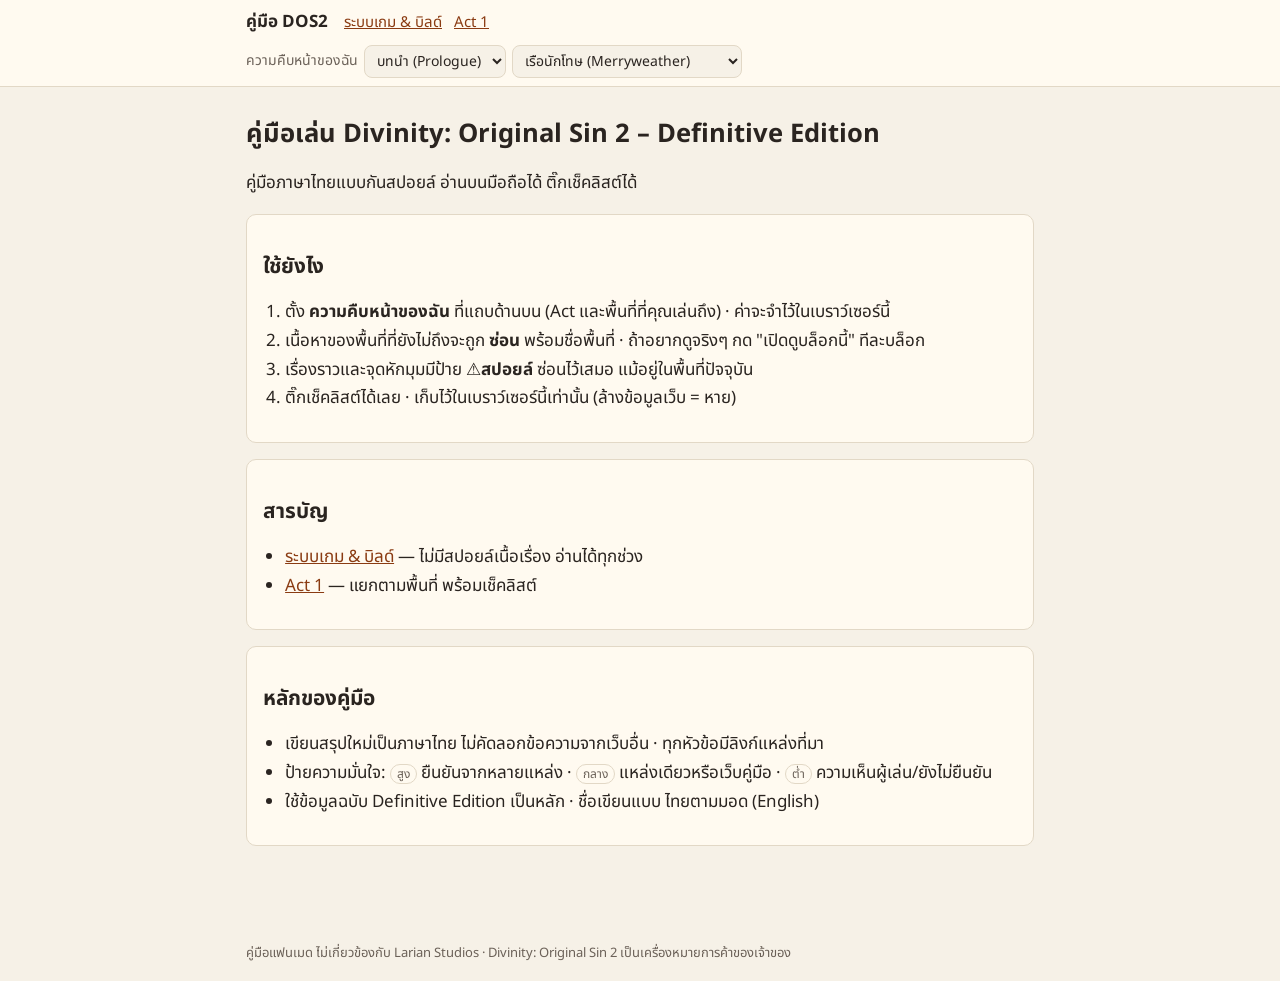
==== index.html @ 00f9f037 "เว็บคู่มือ: โครงหน้า, ระบบซ่อนสปอยล์, เช็คลิสต์, ระบบเกม, ชายหาด Fort Joy Co-Authored-By: Claude Opu" ====
<!doctype html>
<html lang="th">
<head>
<meta charset="utf-8">
<meta name="viewport" content="width=device-width, initial-scale=1">
<title>คู่มือ DOS2</title>
<link rel="preconnect" href="https://fonts.googleapis.com">
<link href="https://fonts.googleapis.com/css2?family=Noto+Sans+Thai:wght@400;700&display=swap" rel="stylesheet">
<link rel="stylesheet" href="assets/style.css">
<script src="assets/areas.js"></script>
<script src="assets/gate.js"></script>
</head>
<body>
<header class="top"><div class="bar">
  <a class="brand" href="index.html">คู่มือ DOS2</a>
  <nav class="links"><a href="mechanics.html">ระบบเกม &amp; บิลด์</a><a href="act1.html">Act 1</a></nav>
  <div id="progress"></div>
</div></header>
<main>
<h1>คู่มือเล่น Divinity: Original Sin 2 – Definitive Edition</h1>
<p>คู่มือภาษาไทยแบบกันสปอยล์ อ่านบนมือถือได้ ติ๊กเช็คลิสต์ได้</p>
<noscript><p>หน้านี้ต้องเปิด JavaScript เพื่อแสดงเนื้อหาที่ซ่อนสปอยล์ไว้</p></noscript>

<div class="card">
<h2>ใช้ยังไง</h2>
<ol>
  <li>ตั้ง <b>ความคืบหน้าของฉัน</b> ที่แถบด้านบน (Act และพื้นที่ที่คุณเล่นถึง) · ค่าจะจำไว้ในเบราว์เซอร์นี้</li>
  <li>เนื้อหาของพื้นที่ที่ยังไม่ถึงจะถูก <b>ซ่อน</b> พร้อมชื่อพื้นที่ · ถ้าอยากดูจริงๆ กด "เปิดดูบล็อกนี้" ทีละบล็อก</li>
  <li>เรื่องราวและจุดหักมุมมีป้าย <b>⚠️สปอยล์</b> ซ่อนไว้เสมอ แม้อยู่ในพื้นที่ปัจจุบัน</li>
  <li>ติ๊กเช็คลิสต์ได้เลย · เก็บไว้ในเบราว์เซอร์นี้เท่านั้น (ล้างข้อมูลเว็บ = หาย)</li>
</ol>
</div>

<div class="card">
<h2>สารบัญ</h2>
<ul>
  <li><a href="mechanics.html">ระบบเกม &amp; บิลด์</a> — ไม่มีสปอยล์เนื้อเรื่อง อ่านได้ทุกช่วง</li>
  <li><a href="act1.html">Act 1</a> — แยกตามพื้นที่ พร้อมเช็คลิสต์</li>
</ul>
</div>

<div class="card">
<h2>หลักของคู่มือ</h2>
<ul>
  <li>เขียนสรุปใหม่เป็นภาษาไทย ไม่คัดลอกข้อความจากเว็บอื่น · ทุกหัวข้อมีลิงก์แหล่งที่มา</li>
  <li>ป้ายความมั่นใจ: <span class="conf">สูง</span> ยืนยันจากหลายแหล่ง · <span class="conf">กลาง</span> แหล่งเดียวหรือเว็บคู่มือ · <span class="conf">ต่ำ</span> ความเห็นผู้เล่น/ยังไม่ยืนยัน</li>
  <li>ใช้ข้อมูลฉบับ Definitive Edition เป็นหลัก · ชื่อเขียนแบบ ไทยตามมอด (English)</li>
</ul>
</div>
</main>
<footer>คู่มือแฟนเมด ไม่เกี่ยวข้องกับ Larian Studios · Divinity: Original Sin 2 เป็นเครื่องหมายการค้าของเจ้าของ</footer>
</body>
</html>
---- assets/style.css ----
:root {
  --bg: #f6f1e7; --panel: #fffaf0; --ink: #2a2420; --muted: #6b6158;
  --line: #e2d8c6; --accent: #8a3b12; --accent-ink: #fff; --lock: #efe6d6;
  --warn: #9a6a00; --radius: 10px;
  font-family: "Noto Sans Thai", "Sarabun", system-ui, sans-serif;
}
@media (prefers-color-scheme: dark) {
  :root { --bg: #17181c; --panel: #1f2126; --ink: #ebe6de; --muted: #a39b90;
          --line: #33363d; --accent: #e8914f; --accent-ink: #1a1a1a; --lock: #26282e; --warn: #e3b341; }
}
* { box-sizing: border-box; }
html { -webkit-text-size-adjust: 100%; }
body { margin: 0; background: var(--bg); color: var(--ink); line-height: 1.7; font-size: 17px; }
a { color: var(--accent); }
header.top { position: sticky; top: 0; z-index: 5; background: var(--panel); border-bottom: 1px solid var(--line); }
.bar { max-width: 820px; margin: 0 auto; padding: 8px 16px; display: flex; flex-wrap: wrap; gap: 8px 16px; align-items: center; }
.brand { font-weight: 700; text-decoration: none; color: var(--ink); }
nav.links { display: flex; gap: 12px; flex-wrap: wrap; font-size: 15px; }
#progress { display: flex; flex-wrap: wrap; gap: 6px; align-items: center; font-size: 14px; width: 100%; }
#progress .plabel { color: var(--muted); }
select, button { font: inherit; font-size: 14px; color: var(--ink); background: var(--bg); border: 1px solid var(--line);
  border-radius: 8px; padding: 4px 8px; max-width: 100%; }
button { cursor: pointer; }
main { max-width: 820px; margin: 0 auto; padding: 16px 16px 64px; }
h1 { font-size: 1.6rem; line-height: 1.3; margin: .6em 0 .3em; }
h2 { font-size: 1.3rem; margin: 1.6em 0 .4em; line-height: 1.35; }
h3 { font-size: 1.08rem; margin: 1.2em 0 .3em; }
.card, section.gated, article.mech { background: var(--panel); border: 1px solid var(--line); border-radius: var(--radius);
  padding: 4px 16px 12px; margin: 16px 0; }
section.gated > .gtitle, article.mech > h2:first-child { margin-top: .6em; }
code { font-size: .85em; background: var(--lock); padding: 1px 5px; border-radius: 5px; }
.meta, .sources { color: var(--muted); font-size: 14px; }
.sources ul { padding-left: 1.2em; margin: .3em 0; }
.sources li { overflow-wrap: anywhere; }
ul, ol { padding-left: 1.3em; }
blockquote { margin: .6em 0; padding: .2em 12px; border-left: 3px solid var(--accent); color: var(--muted); }
table { border-collapse: collapse; width: 100%; display: block; overflow-x: auto; font-size: 15px; }
th, td { border: 1px solid var(--line); padding: 4px 8px; text-align: left; vertical-align: top; }

/* gate: ซ่อนเนื้อหาไว้ก่อนเสมอ แล้ว JS เปิดเฉพาะที่อยู่ในความคืบหน้า */
[data-act] > .gbody { display: none; }
html.js [data-act]:not(.locked) > .gbody, [data-act].peek > .gbody { display: block; }
[data-act] > .glock { display: none; }
[data-act].locked > .glock { display: flex; }
.glock { flex-wrap: wrap; gap: 8px; align-items: center; justify-content: space-between; background: var(--lock);
  border-radius: 8px; padding: 8px 12px; margin: 10px 0; font-size: 15px; color: var(--muted); }
[data-act].peek > .glock { opacity: .7; }
noscript p { background: var(--lock); padding: 8px 12px; border-radius: 8px; }

/* สปอยล์: ซ่อนเสมอ */
.spoiler { border: 1px dashed var(--warn); border-radius: 8px; padding: 6px 12px; margin: 10px 0; }
.spoiler > :not(.sbtn) { display: none; }
.spoiler.open > :not(.sbtn) { display: block; }
.sbtn { color: var(--warn); border-color: var(--warn); }

/* เช็คลิสต์ */
ul.checklist { list-style: none; padding-left: 0; }
ul.checklist li { margin: 6px 0; }
ul.checklist label { display: flex; gap: 10px; align-items: flex-start; cursor: pointer; }
ul.checklist input { width: 20px; height: 20px; margin-top: 4px; flex: none; accent-color: var(--accent); }
ul.checklist input:checked + * , ul.checklist label:has(input:checked) { color: var(--muted); }
.ccount { font-size: 14px; color: var(--muted); margin: .4em 0 0; }
.conf { font-size: 12px; border: 1px solid var(--line); border-radius: 999px; padding: 0 6px; color: var(--muted); white-space: nowrap; }
footer { max-width: 820px; margin: 0 auto; padding: 16px; color: var(--muted); font-size: 13px; }
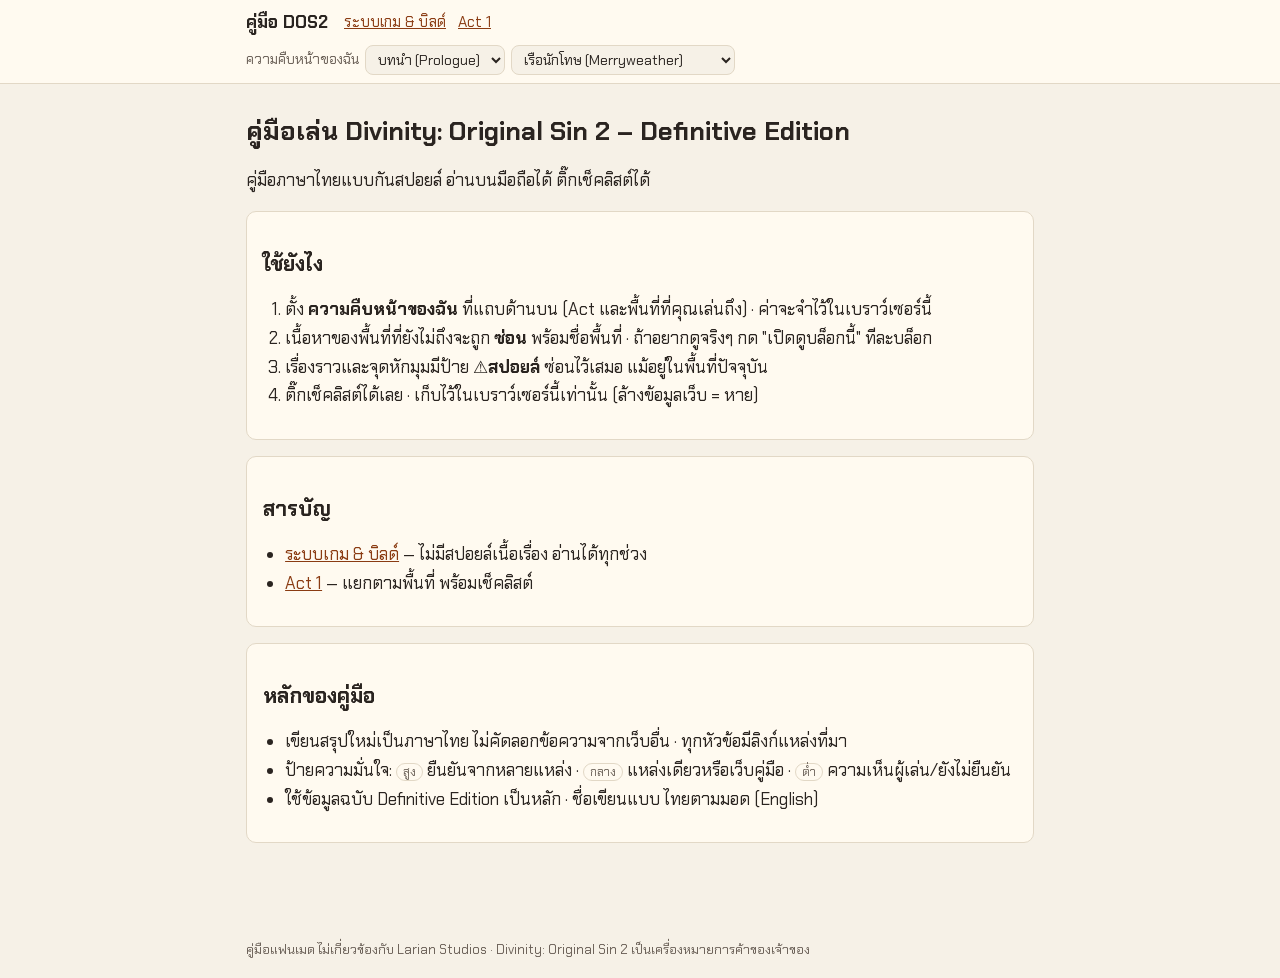
==== commit 385e02aa: "เปลี่ยนฟอนต์เป็น Chakra Petch Co-Authored-By: Claude Opus 5.5 <noreply@anthropic.com> Claude-Session" ====
--- a/index.html
+++ b/index.html
@@ -5,7 +5,7 @@
 <meta name="viewport" content="width=device-width, initial-scale=1">
 <title>คู่มือ DOS2</title>
 <link rel="preconnect" href="https://fonts.googleapis.com">
-<link href="https://fonts.googleapis.com/css2?family=Noto+Sans+Thai:wght@400;700&display=swap" rel="stylesheet">
+<link href="https://fonts.googleapis.com/css2?family=Chakra+Petch:wght@400;600;700&display=swap" rel="stylesheet">
 <link rel="stylesheet" href="assets/style.css">
 <script src="assets/areas.js"></script>
 <script src="assets/gate.js"></script>
--- a/assets/style.css
+++ b/assets/style.css
@@ -2,7 +2,7 @@
   --bg: #f6f1e7; --panel: #fffaf0; --ink: #2a2420; --muted: #6b6158;
   --line: #e2d8c6; --accent: #8a3b12; --accent-ink: #fff; --lock: #efe6d6;
   --warn: #9a6a00; --radius: 10px;
-  font-family: "Noto Sans Thai", "Sarabun", system-ui, sans-serif;
+  font-family: "Chakra Petch", "Noto Sans Thai", system-ui, sans-serif;
 }
 @media (prefers-color-scheme: dark) {
   :root { --bg: #17181c; --panel: #1f2126; --ink: #ebe6de; --muted: #a39b90;
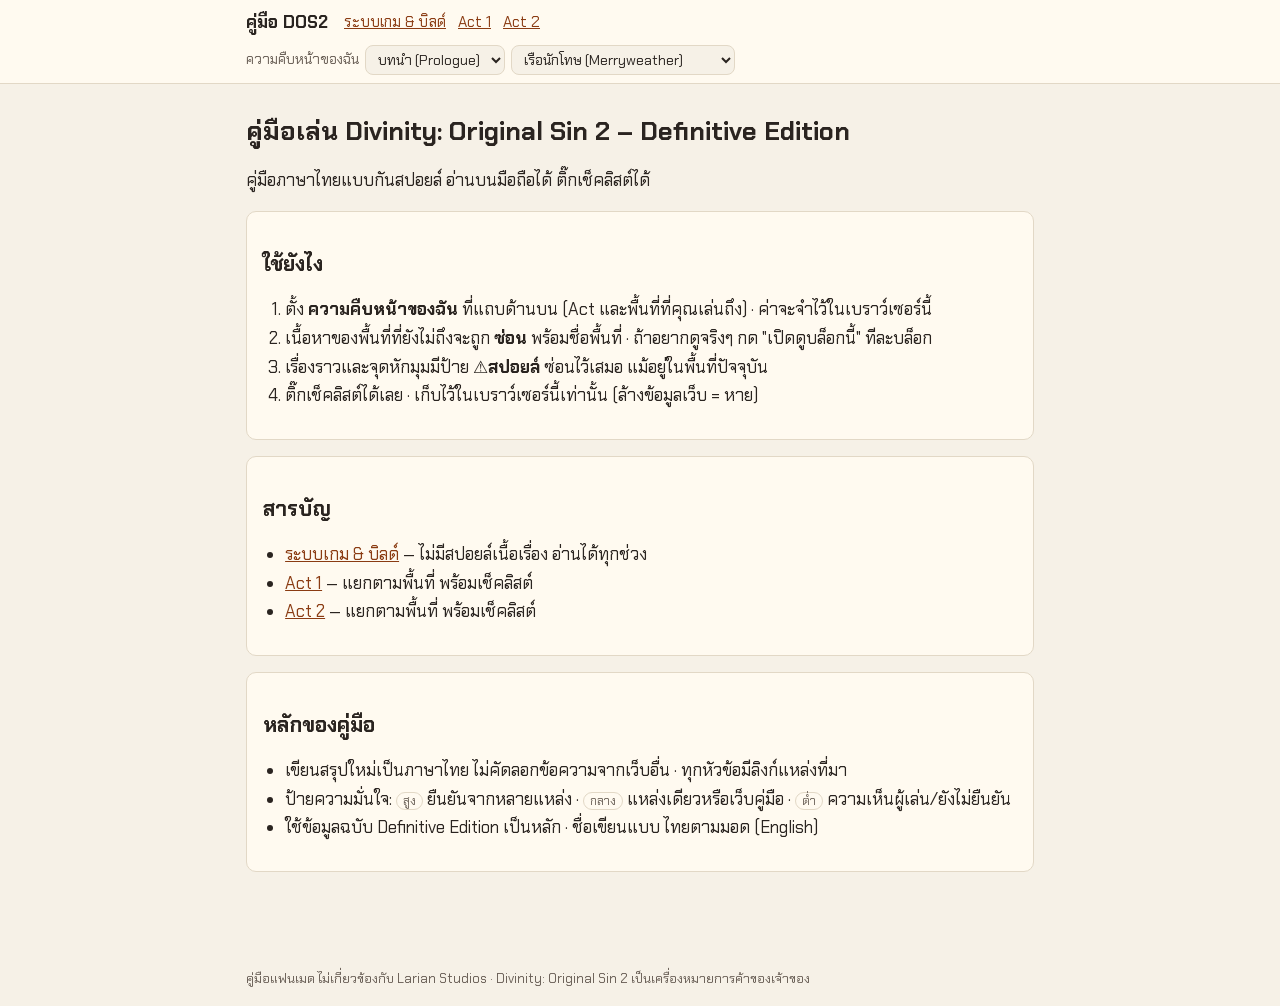
==== commit 80c4c27b: "act2: หน้าใหม่ + ภาพรวม Act + 3 พื้นที่ (driftwood, stonegarden, wreckers-cave) · เมนู Act 2 Co-Auth" ====
--- a/index.html
+++ b/index.html
@@ -13,7 +13,7 @@
 <body>
 <header class="top"><div class="bar">
   <a class="brand" href="index.html">คู่มือ DOS2</a>
-  <nav class="links"><a href="mechanics.html">ระบบเกม &amp; บิลด์</a><a href="act1.html">Act 1</a></nav>
+  <nav class="links"><a href="mechanics.html">ระบบเกม &amp; บิลด์</a><a href="act1.html">Act 1</a><a href="act2.html">Act 2</a></nav>
   <div id="progress"></div>
 </div></header>
 <main>
@@ -36,6 +36,7 @@
 <ul>
   <li><a href="mechanics.html">ระบบเกม &amp; บิลด์</a> — ไม่มีสปอยล์เนื้อเรื่อง อ่านได้ทุกช่วง</li>
   <li><a href="act1.html">Act 1</a> — แยกตามพื้นที่ พร้อมเช็คลิสต์</li>
+  <li><a href="act2.html">Act 2</a> — แยกตามพื้นที่ พร้อมเช็คลิสต์</li>
 </ul>
 </div>
 
